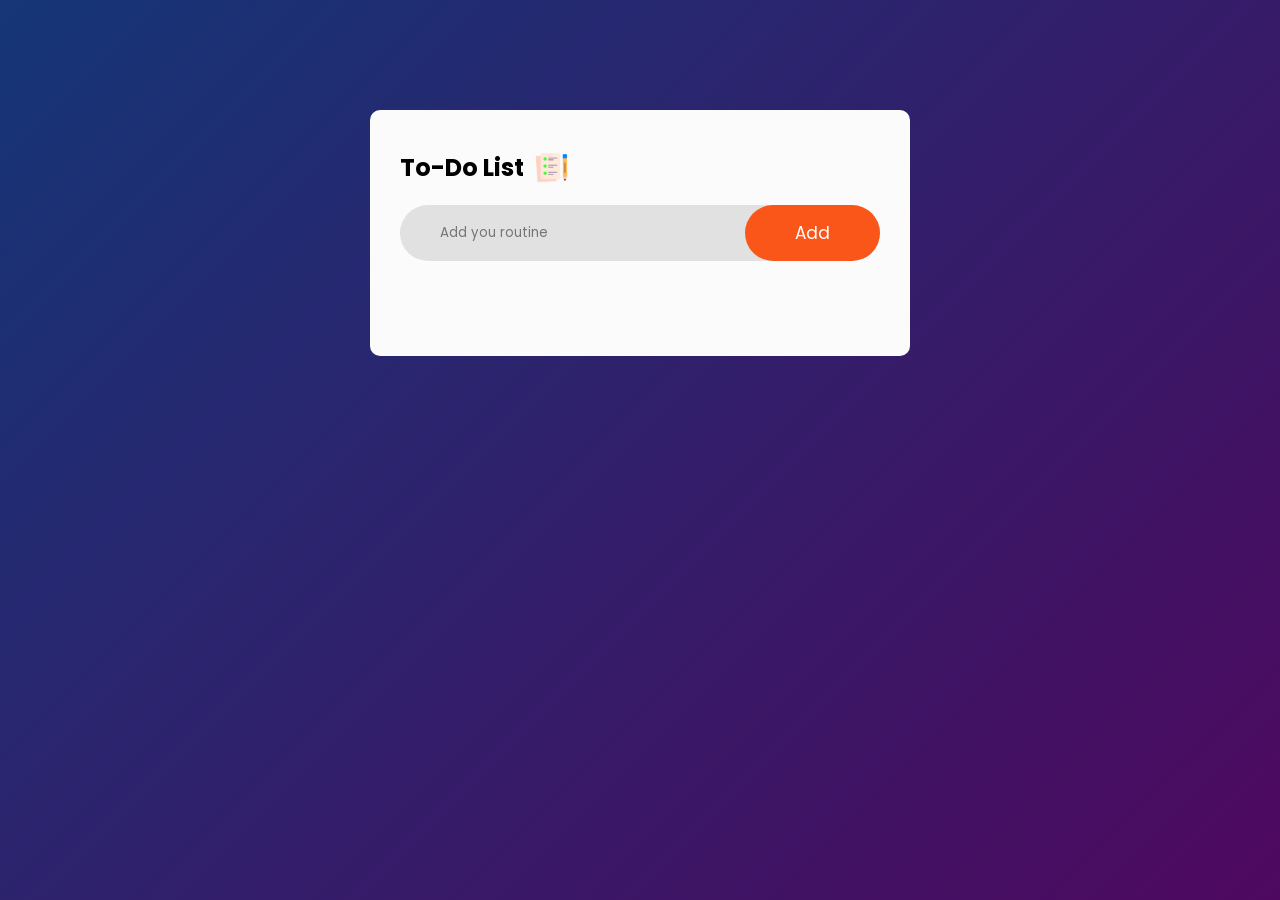
==== index.html @ 3a651036 "Title Change" ====
<!DOCTYPE html>
<html lang="en">
<head>
    <meta charset="UTF-8">
    <meta name="viewport" content="width=device-width, initial-scale=1.0">
    <title>Github Starting</title>
    <link rel="stylesheet" href="style.css">
    <link href="https://fonts.googleapis.com/css2?family=Poppins:ital,wght@0,100;0,200;0,300;0,400;0,500;0,600;0,700;0,800;0,900;1,100;1,200;1,300;1,400;1,500;1,600;1,700;1,800;1,900&amp;display=swap" rel="stylesheet">
</head>
<body>
    <div class="container">
       <div class="todo-app">
        <h2>To-Do List <img src="icon.png" alt="icon"></h2>
        <div class="search">
            <input type="text" id="input-box" placeholder="Add you routine">
            <button onclick="getList()">Add</button>
            <p id="message"></p>
        </div>
        <ul id="list-container">
            <!-- <li class="checked">Text-1</li>
            <li>Text-2</li>
            <li>Text-3</li> -->
        </ul>
       </div>
    </div>
<script src="script.js"></script>
</body>
</html>
---- style.css ----
*{
    margin: 0;
    padding: 0;
    box-sizing: border-box;
    font-family: poppins;  
}
.container{
    width: 100vw;
    height: 100vh;
    background: linear-gradient(135deg,#153677,#4e085f);
    padding: 10px;
}
.todo-app{
    width: 100%;
    max-width: 540px;
    margin: auto;
    margin-top: 100px;
    background-color: rgb(250, 251, 250);
    padding: 40px 30px 70px;
    border-radius: 10px;
}
.todo-app h2{
    display: flex;
    align-items: center;
}

.todo-app h2 img{
    width: 35px;
    margin-left: 10px;
}
.search{
    display: flex;
    justify-content: space-between;
    align-items: center;
    background-color: rgba(128, 128, 128, 0.21);
    border-radius: 30px;
    margin-bottom: 25px;
    margin-top: 20px;
    position: relative;
}
input{
    flex: 1;
    outline: none;
    border: none;
    background: transparent;
    padding: 10px; 
    padding-left: 40px;
}
button{
    padding: 15px 50px;
    outline: none;
    border: none;
    color: white;
    background-color: rgba(255, 68, 0, 0.884);
    border-radius: 30px;
    font-size: 17px;
    cursor: pointer;
}

 ul li{
    list-style-type: none;
    padding: 12px 8px 12px 45px;
    position: relative;
    font-size: 17px;
    user-select: none;
    cursor: pointer;
    position: relative;
}

ul li::before{
    content: '';
    position: absolute;
    width: 28px;
    height: 28px;
    border-radius: 50%;
    background-image: url(unchecked.png);
    background-size: cover;
    background-position: center;
    top: 12px;
    left: 8px;
}
.checked{
    color: #555;
    text-decoration: line-through;
}
.checked::before{
    background-image: url(checked.png);
}

ul li span{
    position: absolute;
    top: 12px;
    right: 0px;
    font-size: 17px;
    padding: 2px 8px;
    cursor: pointer;
    border-radius: 50%;
}
ul li span:hover{
    background-color: #5555555a;
    align-items: center;  
}
#message {
    color: red;
    font-weight: bold;
    margin-top: 10px;
    position: absolute;
    bottom: -35px;
    left: 100px;
    background-color: rgba(255, 228, 196, 0.507);
    padding: 5px 40px;
    display: none;
    border-radius: 15px;
}
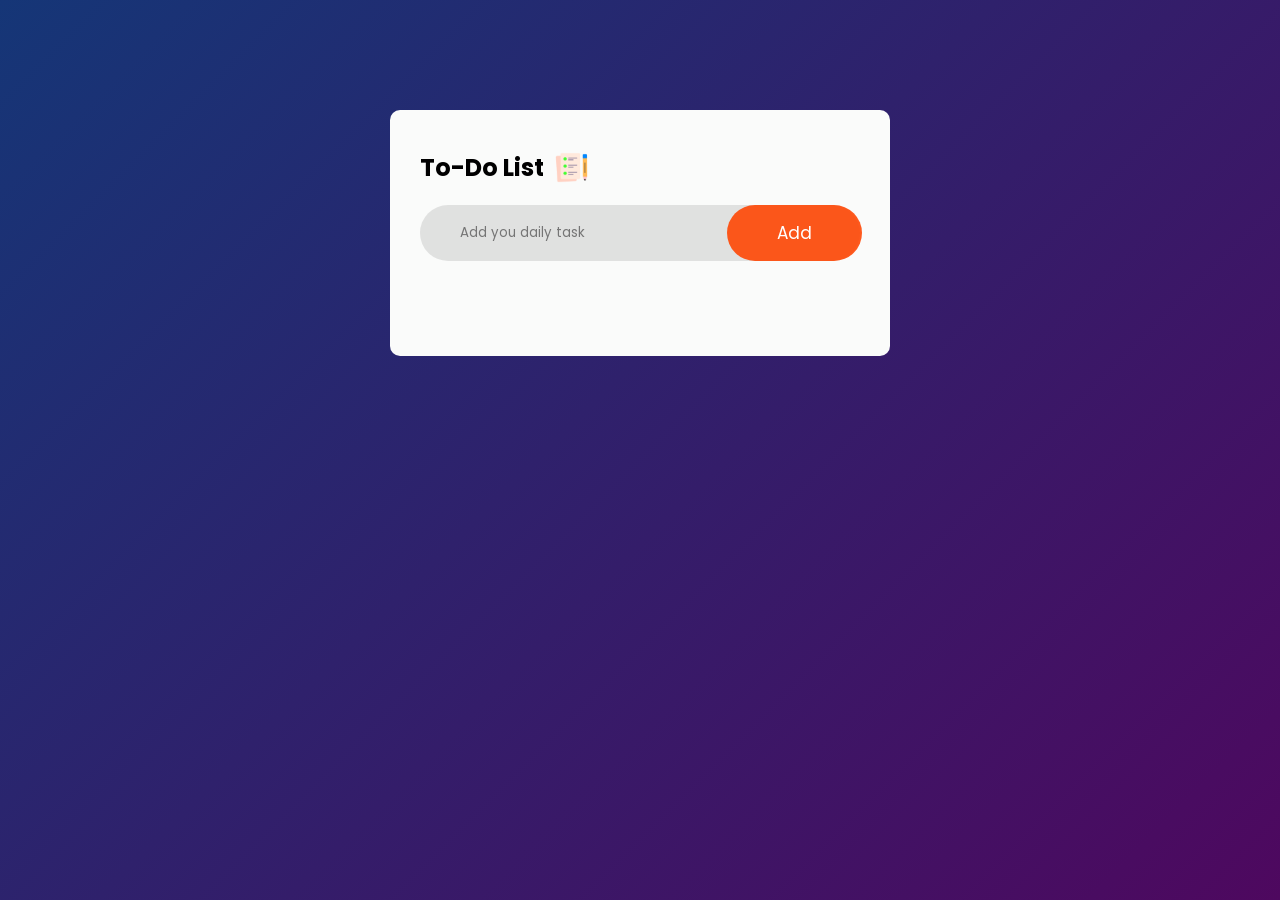
==== commit 532faf60: "Change in Placeholder" ====
--- a/index.html
+++ b/index.html
@@ -12,7 +12,7 @@
        <div class="todo-app">
         <h2>To-Do List <img src="icon.png" alt="icon"></h2>
         <div class="search">
-            <input type="text" id="input-box" placeholder="Add you routine">
+            <input type="text" id="input-box" placeholder="Add you daily task">
             <button onclick="getList()">Add</button>
             <p id="message"></p>
         </div>
--- a/style.css
+++ b/style.css
@@ -11,8 +11,8 @@
     padding: 10px;
 }
 .todo-app{
-    width: 100%;
-    max-width: 540px;
+    width: 70%;
+    max-width: 500px;
     margin: auto;
     margin-top: 100px;
     background-color: rgb(250, 251, 250);
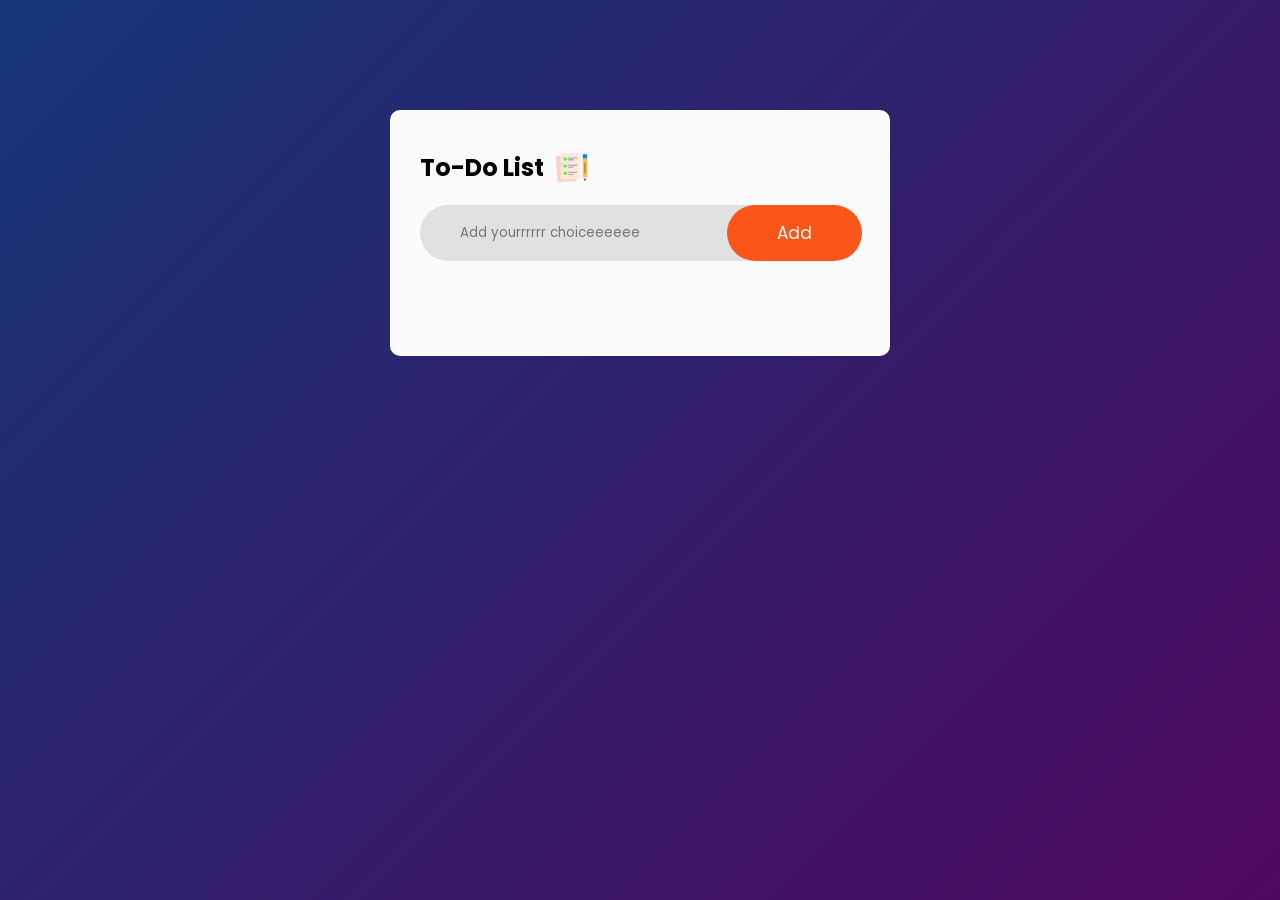
==== commit 3ef60a0c: "i change" ====
--- a/index.html
+++ b/index.html
@@ -1,9 +1,9 @@
- <!DOCTYPE html>
+<!DOCTYPE html>
 <html lang="en">
 <head>
     <meta charset="UTF-8">
     <meta name="viewport" content="width=device-width, initial-scale=1.0">
-    <title>Github Starting</title>
+    <title>Simple To-do-list</title>
     <link rel="stylesheet" href="style.css">
     <link href="https://fonts.googleapis.com/css2?family=Poppins:ital,wght@0,100;0,200;0,300;0,400;0,500;0,600;0,700;0,800;0,900;1,100;1,200;1,300;1,400;1,500;1,600;1,700;1,800;1,900&amp;display=swap" rel="stylesheet">
 </head>
@@ -12,7 +12,7 @@
        <div class="todo-app">
         <h2>To-Do List <img src="icon.png" alt="icon"></h2>
         <div class="search">
-            <input type="text" id="input-box" placeholder="Add you daily task">
+            <input type="text" id="input-box" placeholder="Add yourrrrrr choiceeeeee">
             <button onclick="getList()">Add</button>
             <p id="message"></p>
         </div>
@@ -25,4 +25,4 @@
     </div>
 <script src="script.js"></script>
 </body>
-</html>+</html>
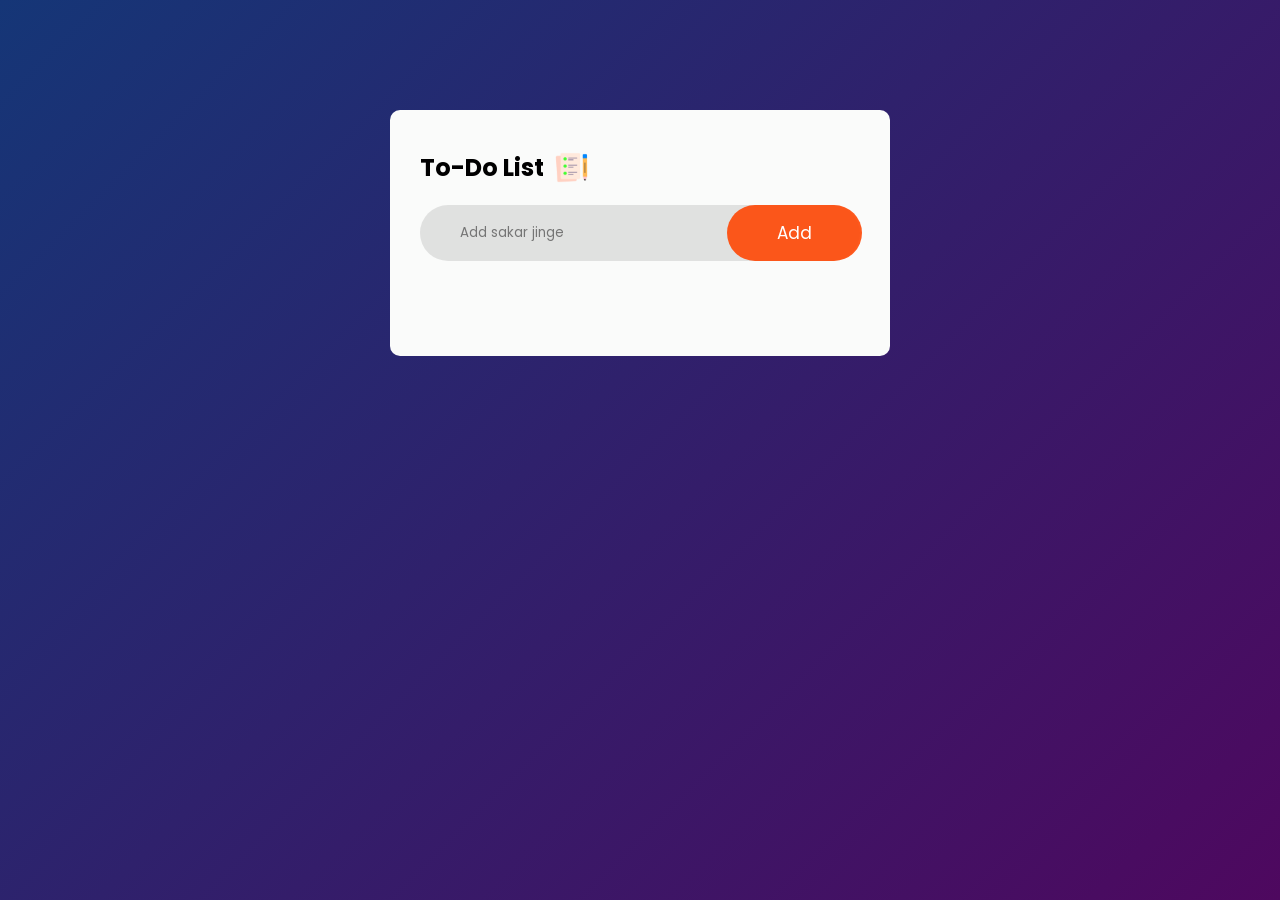
==== commit 2a3a77d0: "undoing" ====
--- a/index.html
+++ b/index.html
@@ -12,7 +12,7 @@
        <div class="todo-app">
         <h2>To-Do List <img src="icon.png" alt="icon"></h2>
         <div class="search">
-            <input type="text" id="input-box" placeholder="Add yourrrrrr choiceeeeee">
+            <input type="text" id="input-box" placeholder="Add sakar jinge">
             <button onclick="getList()">Add</button>
             <p id="message"></p>
         </div>
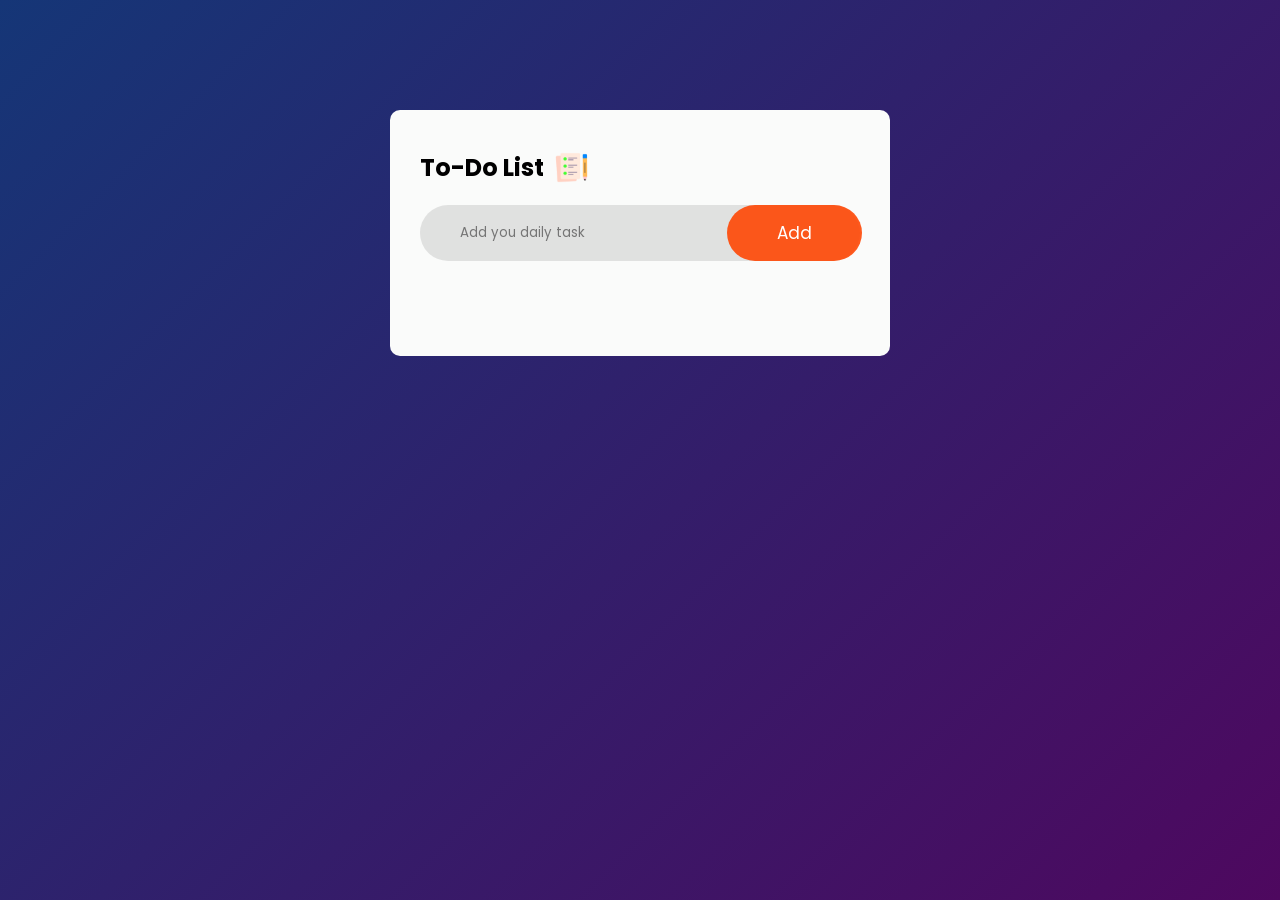
==== commit 493f4906: "Merge branch 'main' into feature-1" ====
--- a/index.html
+++ b/index.html
@@ -1,9 +1,9 @@
-<!DOCTYPE html>
+ <!DOCTYPE html>
 <html lang="en">
 <head>
     <meta charset="UTF-8">
     <meta name="viewport" content="width=device-width, initial-scale=1.0">
-    <title>Simple To-do-list</title>
+    <title>Github Starting</title>
     <link rel="stylesheet" href="style.css">
     <link href="https://fonts.googleapis.com/css2?family=Poppins:ital,wght@0,100;0,200;0,300;0,400;0,500;0,600;0,700;0,800;0,900;1,100;1,200;1,300;1,400;1,500;1,600;1,700;1,800;1,900&amp;display=swap" rel="stylesheet">
 </head>
@@ -12,7 +12,7 @@
        <div class="todo-app">
         <h2>To-Do List <img src="icon.png" alt="icon"></h2>
         <div class="search">
-            <input type="text" id="input-box" placeholder="Add sakar jinge">
+            <input type="text" id="input-box" placeholder="Add you daily task">
             <button onclick="getList()">Add</button>
             <p id="message"></p>
         </div>
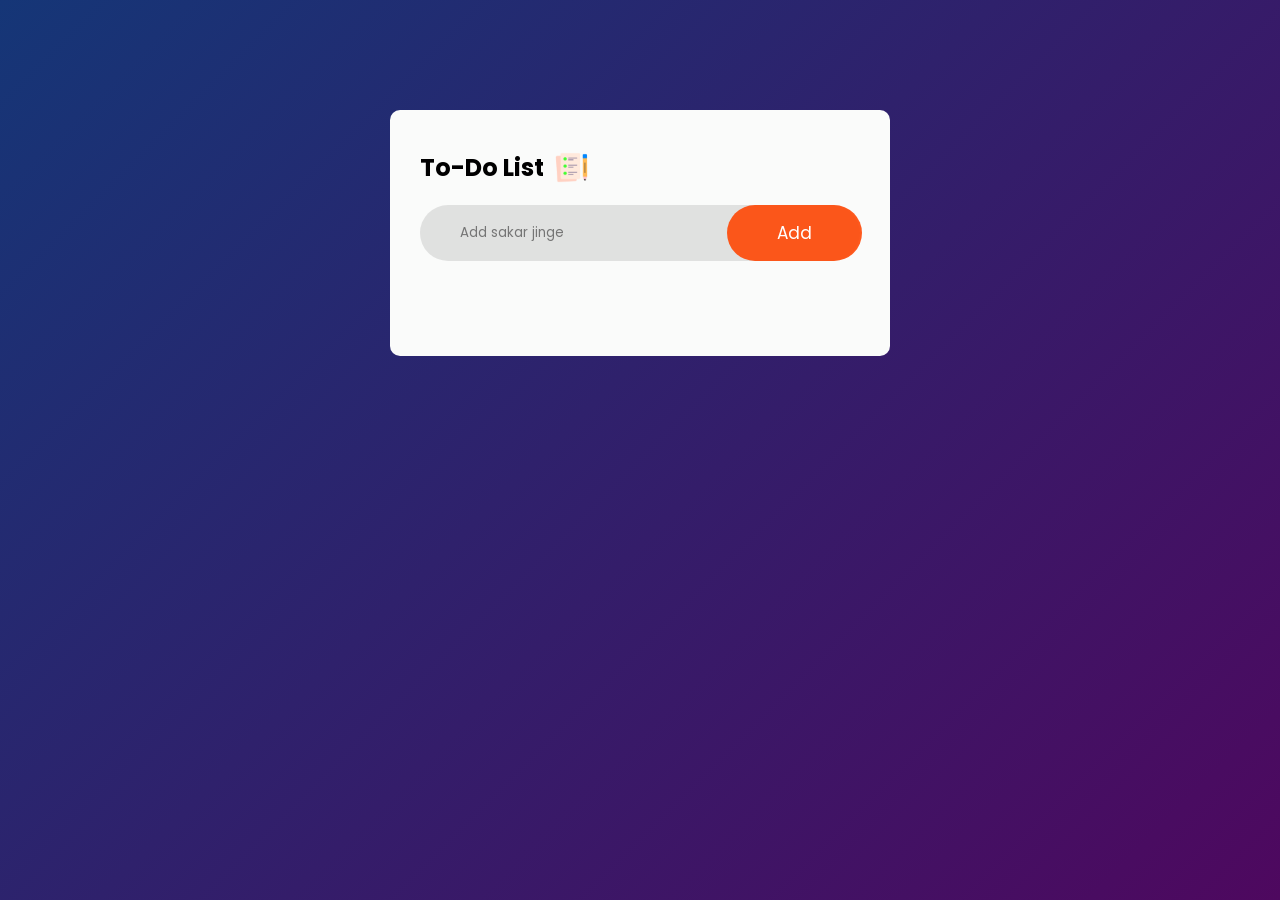
==== commit f55f49fe: "Merge branch 'main' into iush" ====
--- a/index.html
+++ b/index.html
@@ -12,7 +12,7 @@
        <div class="todo-app">
         <h2>To-Do List <img src="icon.png" alt="icon"></h2>
         <div class="search">
-            <input type="text" id="input-box" placeholder="Add you daily task">
+            <input type="text" id="input-box" placeholder="Add sakar jinge">
             <button onclick="getList()">Add</button>
             <p id="message"></p>
         </div>
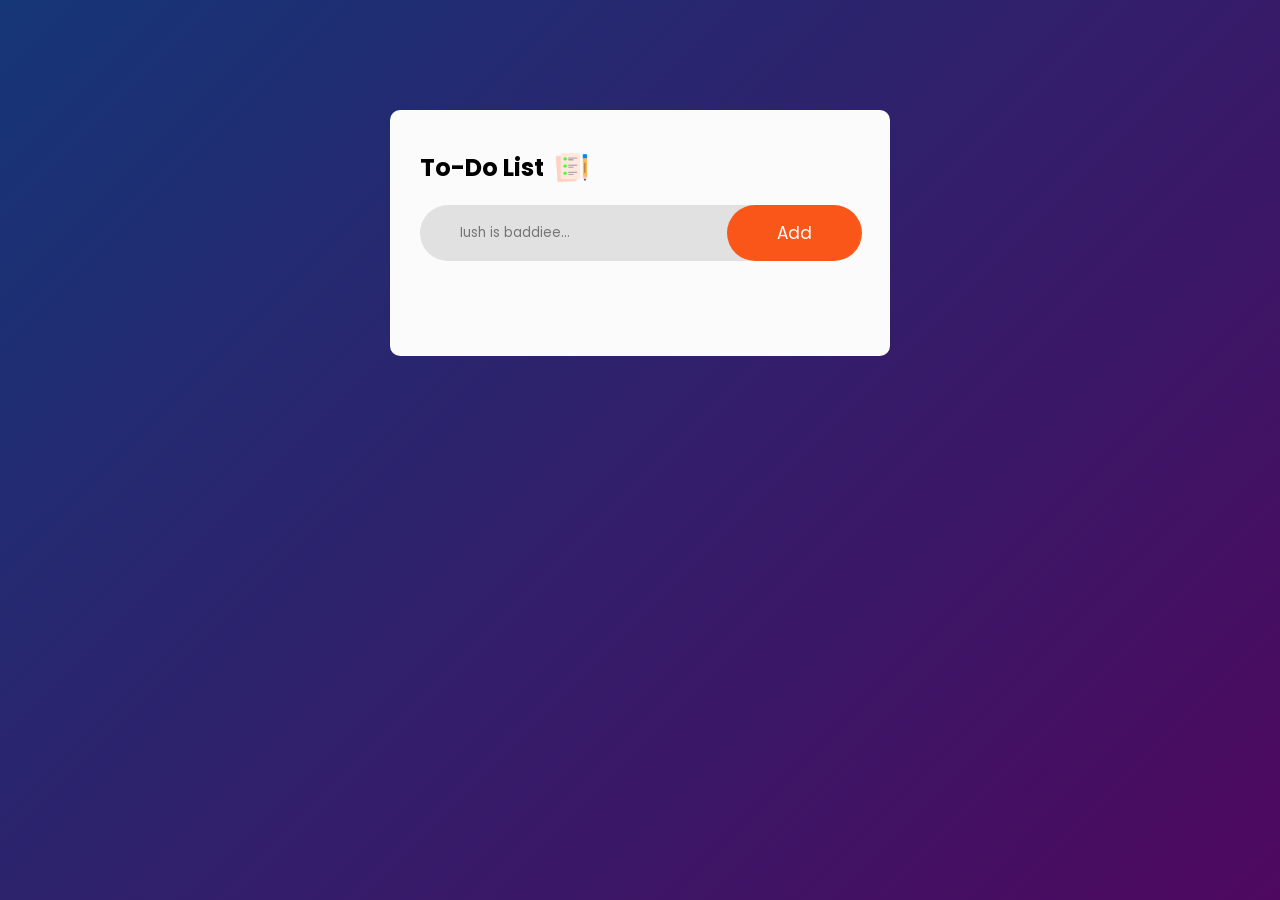
==== commit ed9a9823: "baddie..." ====
--- a/index.html
+++ b/index.html
@@ -1,9 +1,9 @@
- <!DOCTYPE html>
+<!DOCTYPE html>
 <html lang="en">
 <head>
     <meta charset="UTF-8">
     <meta name="viewport" content="width=device-width, initial-scale=1.0">
-    <title>Github Starting</title>
+    <title>Simple To-do-list</title>
     <link rel="stylesheet" href="style.css">
     <link href="https://fonts.googleapis.com/css2?family=Poppins:ital,wght@0,100;0,200;0,300;0,400;0,500;0,600;0,700;0,800;0,900;1,100;1,200;1,300;1,400;1,500;1,600;1,700;1,800;1,900&amp;display=swap" rel="stylesheet">
 </head>
@@ -12,7 +12,7 @@
        <div class="todo-app">
         <h2>To-Do List <img src="icon.png" alt="icon"></h2>
         <div class="search">
-            <input type="text" id="input-box" placeholder="Add sakar jinge">
+            <input type="text" id="input-box" placeholder="Iush is baddiee...">
             <button onclick="getList()">Add</button>
             <p id="message"></p>
         </div>
